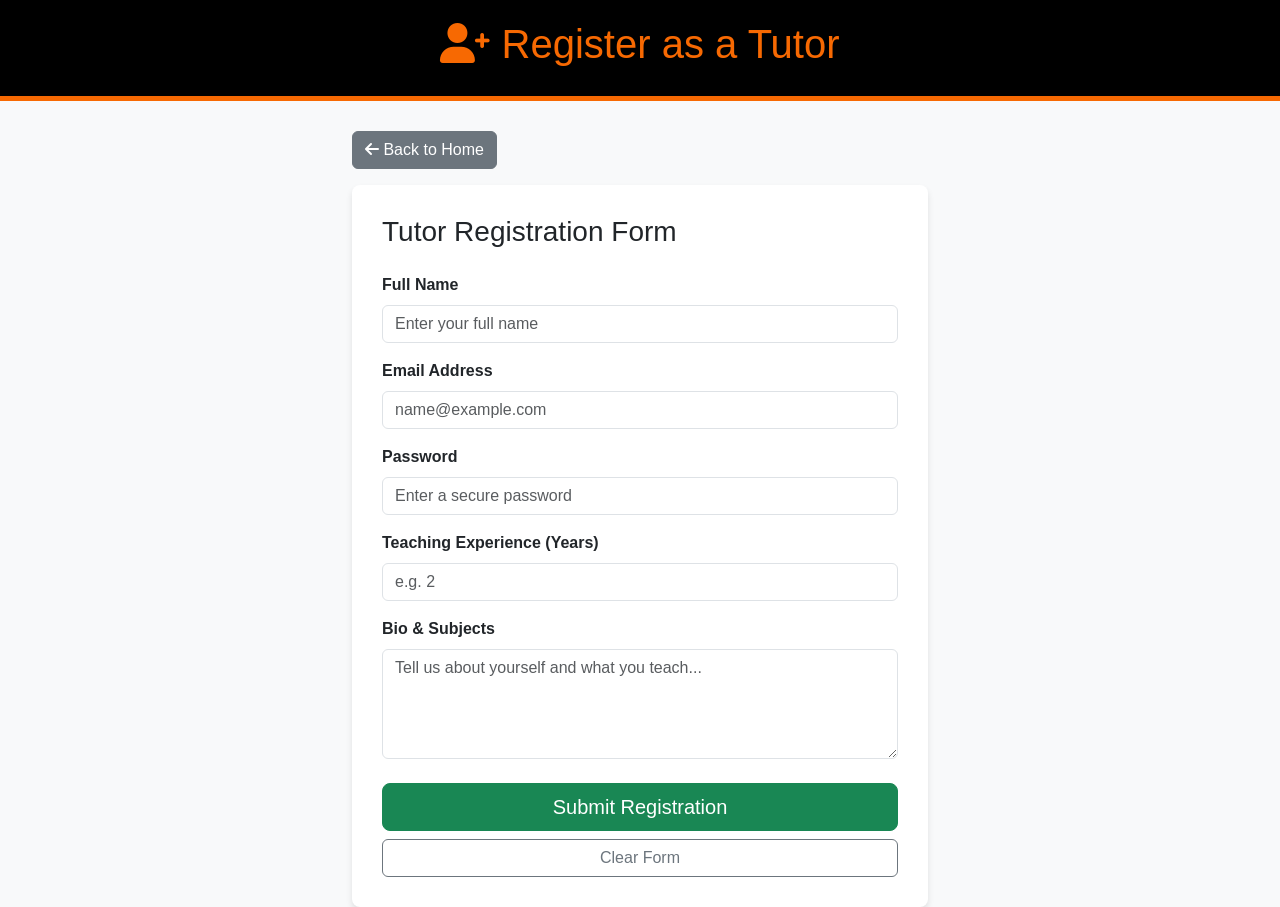
==== src/main/resources/static/add-tutor.html @ 995e9868 "first commit" ====
<!DOCTYPE html>
<html lang="en">
<head>
    <meta charset="UTF-8">
    <meta name="viewport" content="width=device-width, initial-scale=1.0">
    <title>Tutoring Center - Register Tutor</title>
    <!-- Professional Bootstrap 5 styling -->
    <link href="https://cdn.jsdelivr.net/npm/bootstrap@5.3.0/dist/css/bootstrap.min.css" rel="stylesheet">
    <!-- FontAwesome for icons -->
    <link rel="stylesheet" href="https://cdnjs.cloudflare.com/ajax/libs/font-awesome/6.0.0/css/all.min.css">
    
    <style>
        body {
            background-color: #f8f9fa;
            font-family: 'Segoe UI', Tahoma, Geneva, Verdana, sans-serif;
        }
        header {
            background-color: #000000;
            color: #F76902;
            padding: 20px 0;
            border-bottom: 5px solid #F76902;
            text-align: center;
        }
        .container {
            margin-top: 30px;
            max-width: 600px;
        }
        .form-container {
            background: white;
            padding: 30px;
            border-radius: 8px;
            box-shadow: 0 4px 6px rgba(0,0,0,0.1);
        }
        #toastContainer {
            position: fixed;
            top: 20px;
            right: 20px;
            z-index: 1055;
        }
    </style>
</head>
<body>

    <header>
        <h1><i class="fas fa-user-plus"></i> Register as a Tutor</h1>
    </header>

    <div class="container">
        <!-- Toast Notifications -->
        <div id="toastContainer"></div>

        <div class="mb-3">
            <a href="/" class="btn btn-secondary"><i class="fas fa-arrow-left"></i> Back to Home</a>
        </div>

        <div class="form-container">
            <h3 class="mb-4">Tutor Registration Form</h3>
            <form id="addTutorForm">
                <div class="mb-3">
                    <label for="name" class="form-label fw-bold">Full Name</label>
                    <input type="text" class="form-control" id="name" required placeholder="Enter your full name">
                </div>
                <div class="mb-3">
                    <label for="email" class="form-label fw-bold">Email Address</label>
                    <input type="email" class="form-control" id="email" required placeholder="name@example.com">
                </div>
                <div class="mb-3">
                    <label for="password" class="form-label fw-bold">Password</label>
                    <input type="password" class="form-control" id="password" required placeholder="Enter a secure password">
                </div>
                <div class="mb-3">
                    <label for="experience" class="form-label fw-bold">Teaching Experience (Years)</label>
                    <input type="number" class="form-control" id="experience" required min="0" placeholder="e.g. 2">
                </div>
                <div class="mb-4">
                    <label for="bio" class="form-label fw-bold">Bio & Subjects</label>
                    <textarea class="form-control" id="bio" rows="4" placeholder="Tell us about yourself and what you teach..."></textarea>
                </div>
                <div class="d-grid gap-2">
                    <button type="submit" class="btn btn-success btn-lg">Submit Registration</button>
                    <button type="button" class="btn btn-outline-secondary" onclick="document.getElementById('addTutorForm').reset()">Clear Form</button>
                </div>
            </form>
        </div>
    </div>

    <script src="https://cdn.jsdelivr.net/npm/bootstrap@5.3.0/dist/js/bootstrap.bundle.min.js"></script>
    <script src="js/add-tutor.js"></script>
</body>
</html>
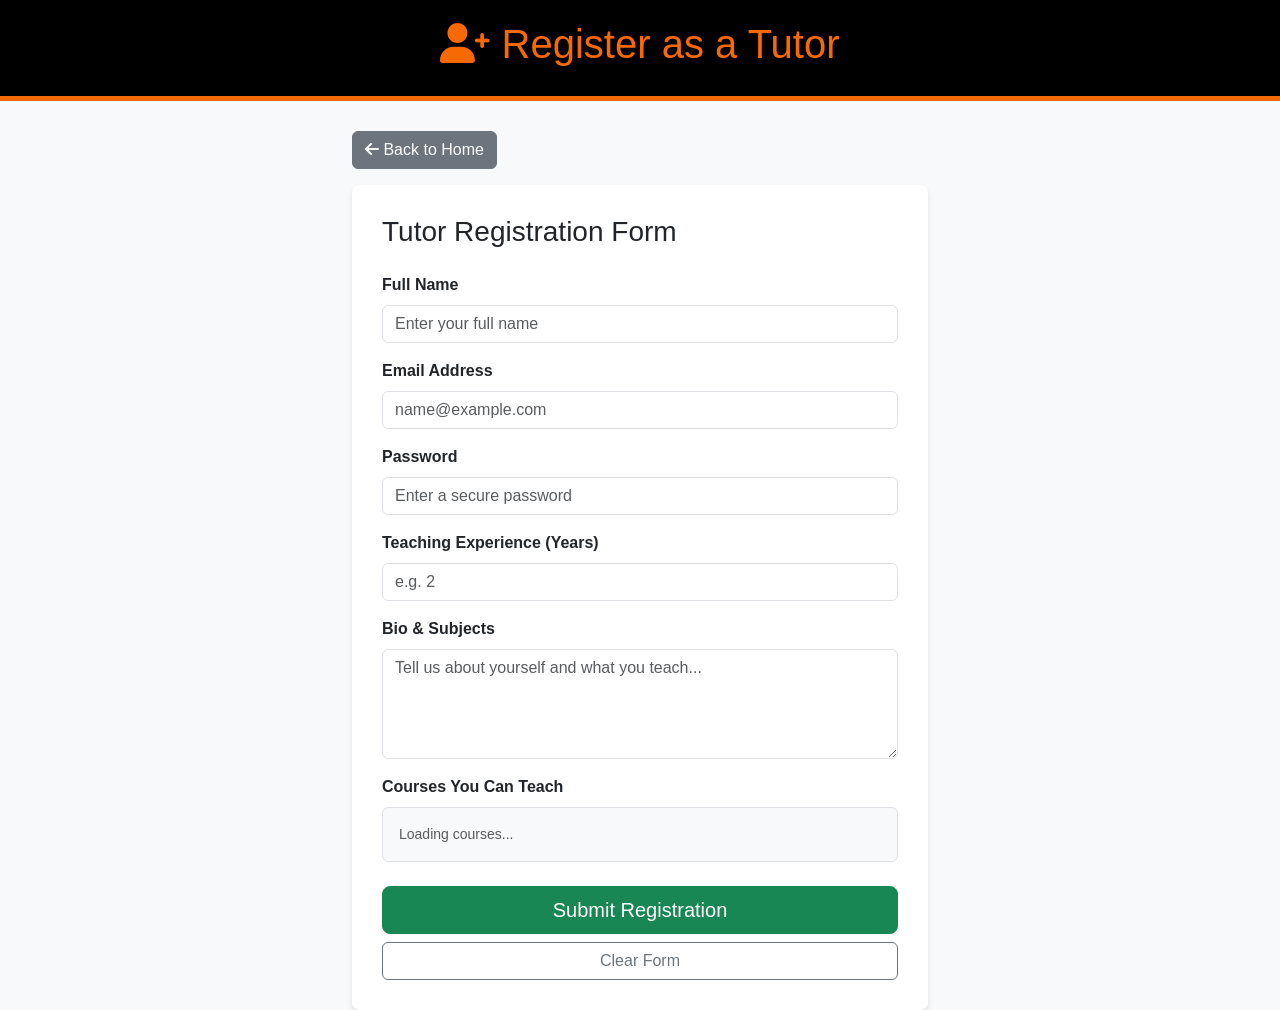
==== commit 740851b9: "feat: Link Tutors to Courses via many to many relation" ====
--- a/src/main/resources/static/add-tutor.html
+++ b/src/main/resources/static/add-tutor.html
@@ -1,19 +1,26 @@
+<!--   
+    * Arjun Gupta
+    * UID: 415003018
+    * Entity: Tutor
+    * ISTE 240 - Group 1 
+ -->
+
 <!DOCTYPE html>
 <html lang="en">
+
 <head>
     <meta charset="UTF-8">
     <meta name="viewport" content="width=device-width, initial-scale=1.0">
     <title>Tutoring Center - Register Tutor</title>
-    <!-- Professional Bootstrap 5 styling -->
     <link href="https://cdn.jsdelivr.net/npm/bootstrap@5.3.0/dist/css/bootstrap.min.css" rel="stylesheet">
-    <!-- FontAwesome for icons -->
     <link rel="stylesheet" href="https://cdnjs.cloudflare.com/ajax/libs/font-awesome/6.0.0/css/all.min.css">
-    
+
     <style>
         body {
             background-color: #f8f9fa;
             font-family: 'Segoe UI', Tahoma, Geneva, Verdana, sans-serif;
         }
+
         header {
             background-color: #000000;
             color: #F76902;
@@ -21,16 +28,19 @@
             border-bottom: 5px solid #F76902;
             text-align: center;
         }
+
         .container {
             margin-top: 30px;
             max-width: 600px;
         }
+
         .form-container {
             background: white;
             padding: 30px;
             border-radius: 8px;
-            box-shadow: 0 4px 6px rgba(0,0,0,0.1);
+            box-shadow: 0 4px 6px rgba(0, 0, 0, 0.1);
         }
+
         #toastContainer {
             position: fixed;
             top: 20px;
@@ -39,6 +49,7 @@
         }
     </style>
 </head>
+
 <body>
 
     <header>
@@ -66,19 +77,30 @@
                 </div>
                 <div class="mb-3">
                     <label for="password" class="form-label fw-bold">Password</label>
-                    <input type="password" class="form-control" id="password" required placeholder="Enter a secure password">
+                    <input type="password" class="form-control" id="password" required
+                        placeholder="Enter a secure password">
                 </div>
                 <div class="mb-3">
                     <label for="experience" class="form-label fw-bold">Teaching Experience (Years)</label>
                     <input type="number" class="form-control" id="experience" required min="0" placeholder="e.g. 2">
                 </div>
+                <div class="mb-3">
+                    <label for="bio" class="form-label fw-bold">Bio & Subjects</label>
+                    <textarea class="form-control" id="bio" rows="4"
+                        placeholder="Tell us about yourself and what you teach..."></textarea>
+                </div>
                 <div class="mb-4">
-                    <label for="bio" class="form-label fw-bold">Bio & Subjects</label>
-                    <textarea class="form-control" id="bio" rows="4" placeholder="Tell us about yourself and what you teach..."></textarea>
+                    <label class="form-label fw-bold">Courses You Can Teach</label>
+                    <div id="courseCheckboxes" class="border rounded p-3"
+                        style="max-height: 200px; overflow-y: auto; background-color: #f8f9fa;">
+                        <!-- Courses will be loaded here -->
+                        <div class="text-muted small">Loading courses...</div>
+                    </div>
                 </div>
                 <div class="d-grid gap-2">
                     <button type="submit" class="btn btn-success btn-lg">Submit Registration</button>
-                    <button type="button" class="btn btn-outline-secondary" onclick="document.getElementById('addTutorForm').reset()">Clear Form</button>
+                    <button type="button" class="btn btn-outline-secondary"
+                        onclick="document.getElementById('addTutorForm').reset()">Clear Form</button>
                 </div>
             </form>
         </div>
@@ -87,4 +109,5 @@
     <script src="https://cdn.jsdelivr.net/npm/bootstrap@5.3.0/dist/js/bootstrap.bundle.min.js"></script>
     <script src="js/add-tutor.js"></script>
 </body>
-</html>
+
+</html>
